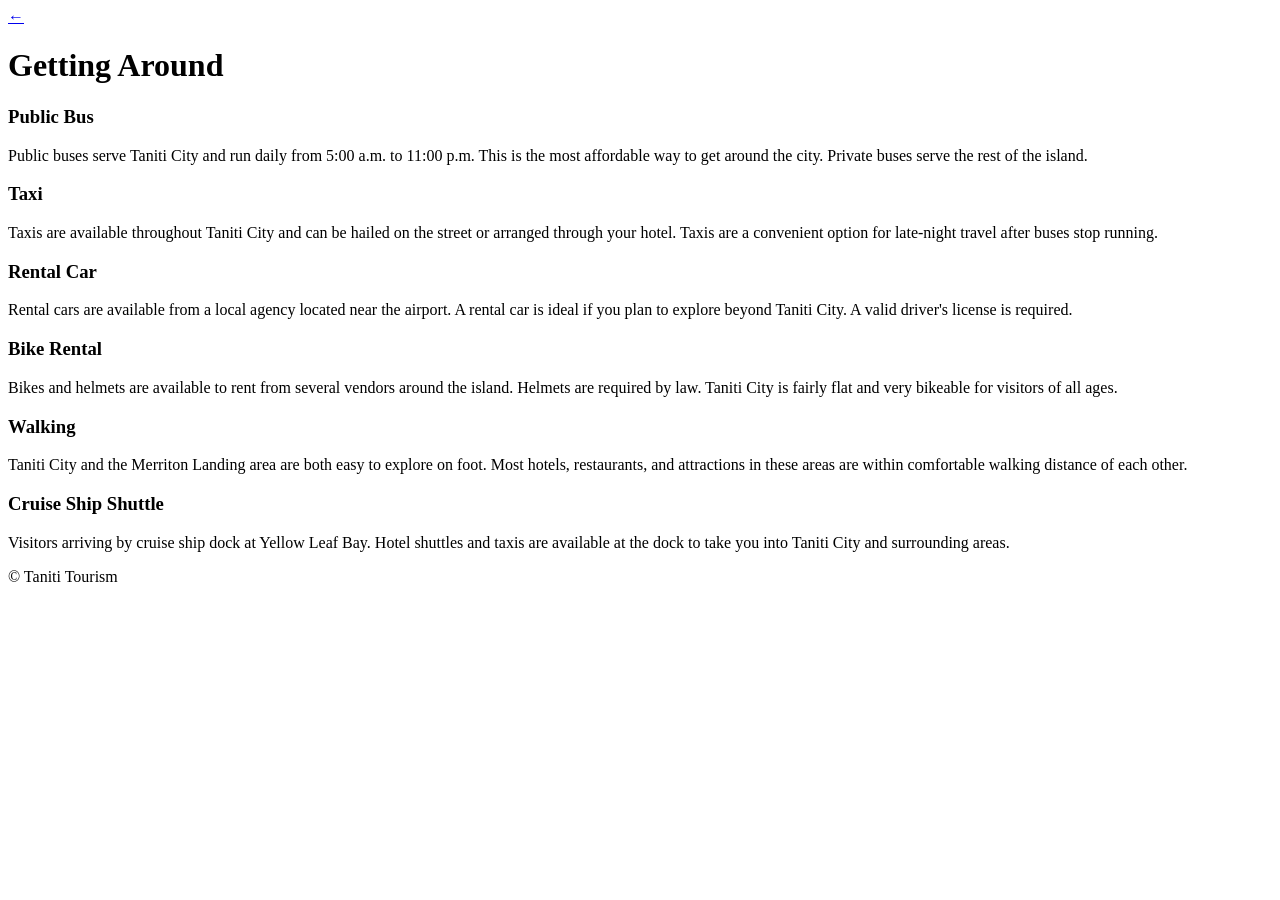
==== getting-around.html @ 3b5481af "Create getting-around.html" ====
<!DOCTYPE html>
<html lang="en">
<head>
  <meta charset="UTF-8">
  <meta name="viewport" content="width=device-width, initial-scale=1.0">
  <title>Getting Around - Taniti Island</title>
  <link rel="stylesheet" href="style.css">
</head>
<body>
  <div class="phone">
    <div class="status-bar"></div>

    <div class="nav-bar">
      <a href="index.html" class="back">&#8592;</a>
      <h1>Getting Around</h1>
    </div>

    <div class="content">
      <div class="info-row">
        <h3>Public Bus</h3>
        <p>Public buses serve Taniti City and run daily from 5:00 a.m. to 11:00 p.m. This is the most affordable way to get around the city. Private buses serve the rest of the island.</p>
      </div>
      <div class="info-row">
        <h3>Taxi</h3>
        <p>Taxis are available throughout Taniti City and can be hailed on the street or arranged through your hotel. Taxis are a convenient option for late-night travel after buses stop running.</p>
      </div>
      <div class="info-row">
        <h3>Rental Car</h3>
        <p>Rental cars are available from a local agency located near the airport. A rental car is ideal if you plan to explore beyond Taniti City. A valid driver's license is required.</p>
      </div>
      <div class="info-row">
        <h3>Bike Rental</h3>
        <p>Bikes and helmets are available to rent from several vendors around the island. Helmets are required by law. Taniti City is fairly flat and very bikeable for visitors of all ages.</p>
      </div>
      <div class="info-row">
        <h3>Walking</h3>
        <p>Taniti City and the Merriton Landing area are both easy to explore on foot. Most hotels, restaurants, and attractions in these areas are within comfortable walking distance of each other.</p>
      </div>
      <div class="info-row">
        <h3>Cruise Ship Shuttle</h3>
        <p>Visitors arriving by cruise ship dock at Yellow Leaf Bay. Hotel shuttles and taxis are available at the dock to take you into Taniti City and surrounding areas.</p>
      </div>
    </div>

    <div class="footer">© Taniti Tourism</div>
  </div>
</body>
</html>
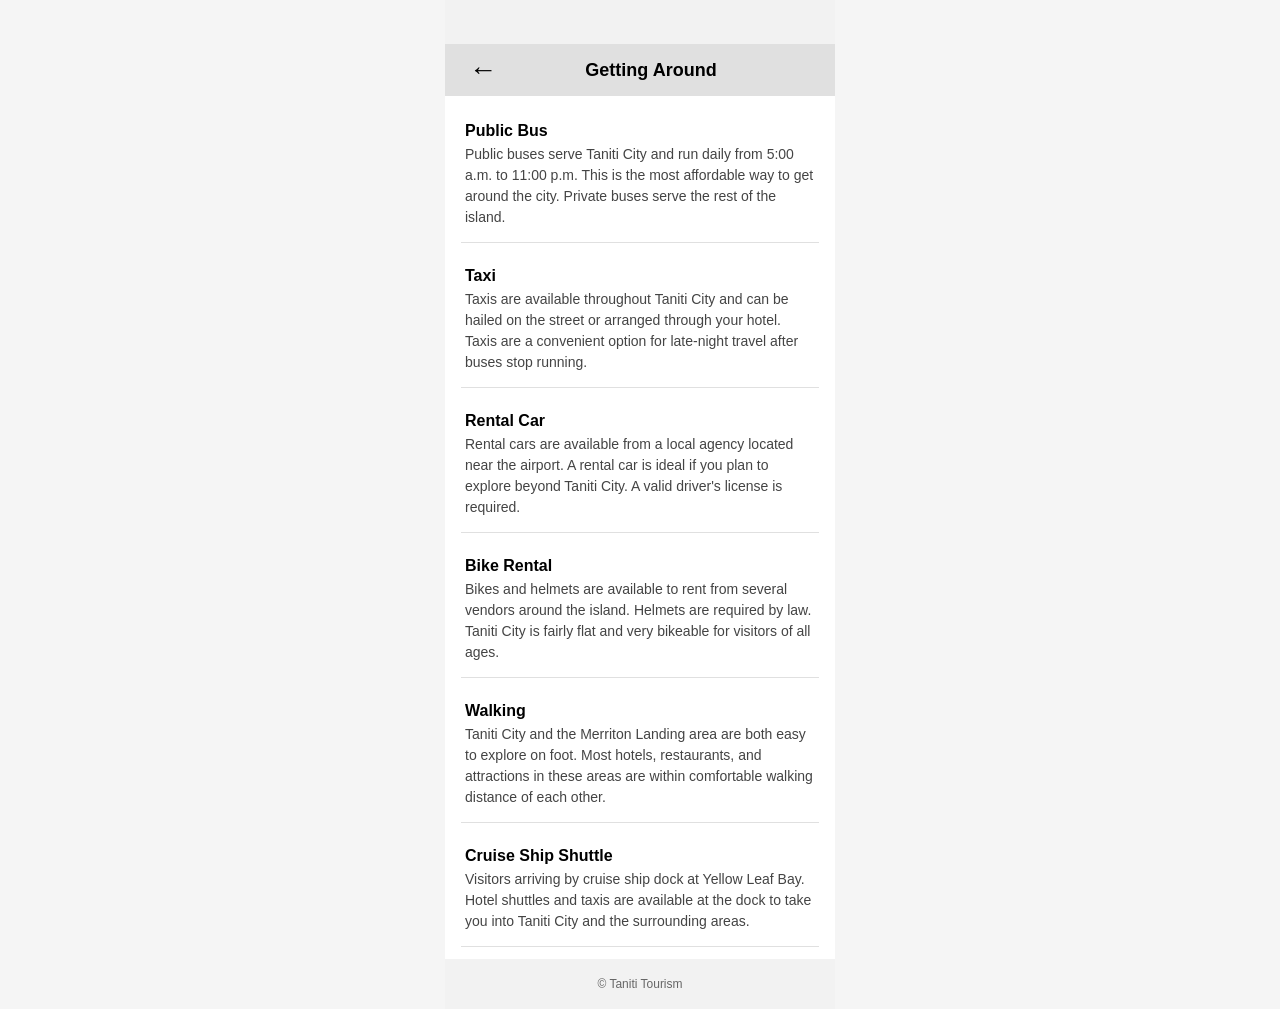
==== commit 4731e5ae: "grammerly pass" ====
--- a/getting-around.html
+++ b/getting-around.html
@@ -38,7 +38,7 @@
       </div>
       <div class="info-row">
         <h3>Cruise Ship Shuttle</h3>
-        <p>Visitors arriving by cruise ship dock at Yellow Leaf Bay. Hotel shuttles and taxis are available at the dock to take you into Taniti City and surrounding areas.</p>
+        <p>Visitors arriving by cruise ship dock at Yellow Leaf Bay. Hotel shuttles and taxis are available at the dock to take you into Taniti City and the surrounding areas.</p>
       </div>
     </div>
 
--- a/style.css
+++ b/style.css
@@ -0,0 +1,239 @@
+* {
+  box-sizing: border-box;
+  margin: 0;
+  padding: 0;
+}
+
+body {
+  font-family: -apple-system, BlinkMacSystemFont, 'Segoe UI', sans-serif;
+  background: #f5f5f5;
+  display: flex;
+  justify-content: center;
+  min-height: 100vh;
+}
+
+.phone {
+  width: 390px;
+  min-height: 844px;
+  background: #ffffff;
+  display: flex;
+  flex-direction: column;
+}
+
+.status-bar {
+  height: 44px;
+  background: #f2f2f2;
+  flex-shrink: 0;
+}
+
+.nav-bar {
+  height: 52px;
+  background: #e0e0e0;
+  display: flex;
+  align-items: center;
+  padding: 0 16px;
+  flex-shrink: 0;
+}
+
+.nav-bar .back {
+  font-size: 28px;
+  text-decoration: none;
+  color: #000;
+  margin-right: 12px;
+  min-width: 44px;
+  min-height: 44px;
+  display: flex;
+  align-items: center;
+  justify-content: center;
+}
+
+.nav-bar h1 {
+  font-size: 18px;
+  font-weight: 600;
+  flex: 1;
+  text-align: center;
+  margin-right: 34px;
+}
+
+.hero {
+  width: 100%;
+  height: 240px;
+  background: #cccccc;
+  display: flex;
+  align-items: center;
+  justify-content: center;
+  flex-shrink: 0;
+  overflow: hidden;
+}
+
+.hero img {
+  width: 100%;
+  height: 100%;
+  object-fit: cover;
+}
+
+.home-title {
+  padding: 20px 16px 12px;
+  text-align: center;
+}
+
+.home-title h1 {
+  font-size: 28px;
+  font-weight: 800;
+  margin-bottom: 4px;
+}
+
+.home-title p {
+  font-size: 15px;
+  color: #555;
+}
+
+.content {
+  flex: 1;
+  padding: 12px 16px;
+  display: flex;
+  flex-direction: column;
+  gap: 10px;
+}
+
+.nav-btn {
+  display: block;
+  width: 100%;
+  padding: 18px;
+  background: #e0e0e0;
+  border: none;
+  border-radius: 24px;
+  font-size: 16px;
+  font-weight: 500;
+  text-align: center;
+  text-decoration: none;
+  color: #000;
+  cursor: pointer;
+}
+
+.nav-btn:hover {
+  background: #d0d0d0;
+}
+
+.info-row {
+  border-bottom: 1px solid #e0e0e0;
+  padding: 14px 4px;
+}
+
+.info-row h3 {
+  font-size: 16px;
+  font-weight: 600;
+  margin-bottom: 4px;
+}
+
+.info-row p {
+  font-size: 14px;
+  color: #444;
+  line-height: 1.5;
+}
+
+.activity-btn {
+  display: flex;
+  align-items: center;
+  justify-content: space-between;
+  width: 100%;
+  padding: 18px 20px;
+  background: #e0e0e0;
+  border: none;
+  border-radius: 24px;
+  font-size: 16px;
+  font-weight: 500;
+  text-decoration: none;
+  color: #000;
+  cursor: pointer;
+}
+
+.activity-btn::after {
+  content: '›';
+  font-size: 22px;
+  color: #888;
+  line-height: 1;
+}
+
+.activity-btn:hover {
+  background: #d0d0d0;
+}
+
+.activity-image {
+  width: 100%;
+  height: 260px;
+  background: #cccccc;
+  display: flex;
+  align-items: center;
+  justify-content: center;
+  color: #888;
+  font-size: 14px;
+  flex-shrink: 0;
+  overflow: hidden;
+}
+
+.activity-image img {
+  width: 100%;
+  height: 100%;
+  object-fit: cover;
+}
+
+.activity-detail {
+  padding: 16px;
+  flex: 1;
+}
+
+.activity-detail h2 {
+  font-size: 20px;
+  font-weight: 700;
+  margin-bottom: 10px;
+}
+
+.activity-detail p {
+  font-size: 15px;
+  color: #333;
+  line-height: 1.6;
+  margin-bottom: 20px;
+}
+
+.book-btn {
+  display: block;
+  width: 100%;
+  padding: 16px;
+  background: #e0e0e0;
+  border: none;
+  border-radius: 24px;
+  font-size: 16px;
+  font-weight: 600;
+  text-align: center;
+  cursor: pointer;
+}
+
+.book-btn:hover {
+  background: #d0d0d0;
+}
+
+img[src="fishing.jpg"] {
+  object-position: center 80%;
+}
+
+img[src="volcano.jpg"] {
+  object-position: center center;
+}
+
+img[src="museum.jpg"] {
+  object-position: center bottom;
+}
+
+.footer {
+  height: 50px;
+  background: #f2f2f2;
+  display: flex;
+  align-items: center;
+  justify-content: center;
+  font-size: 12px;
+  color: #666;
+  flex-shrink: 0;
+  text-align: center;
+  padding: 0 8px;
+}
